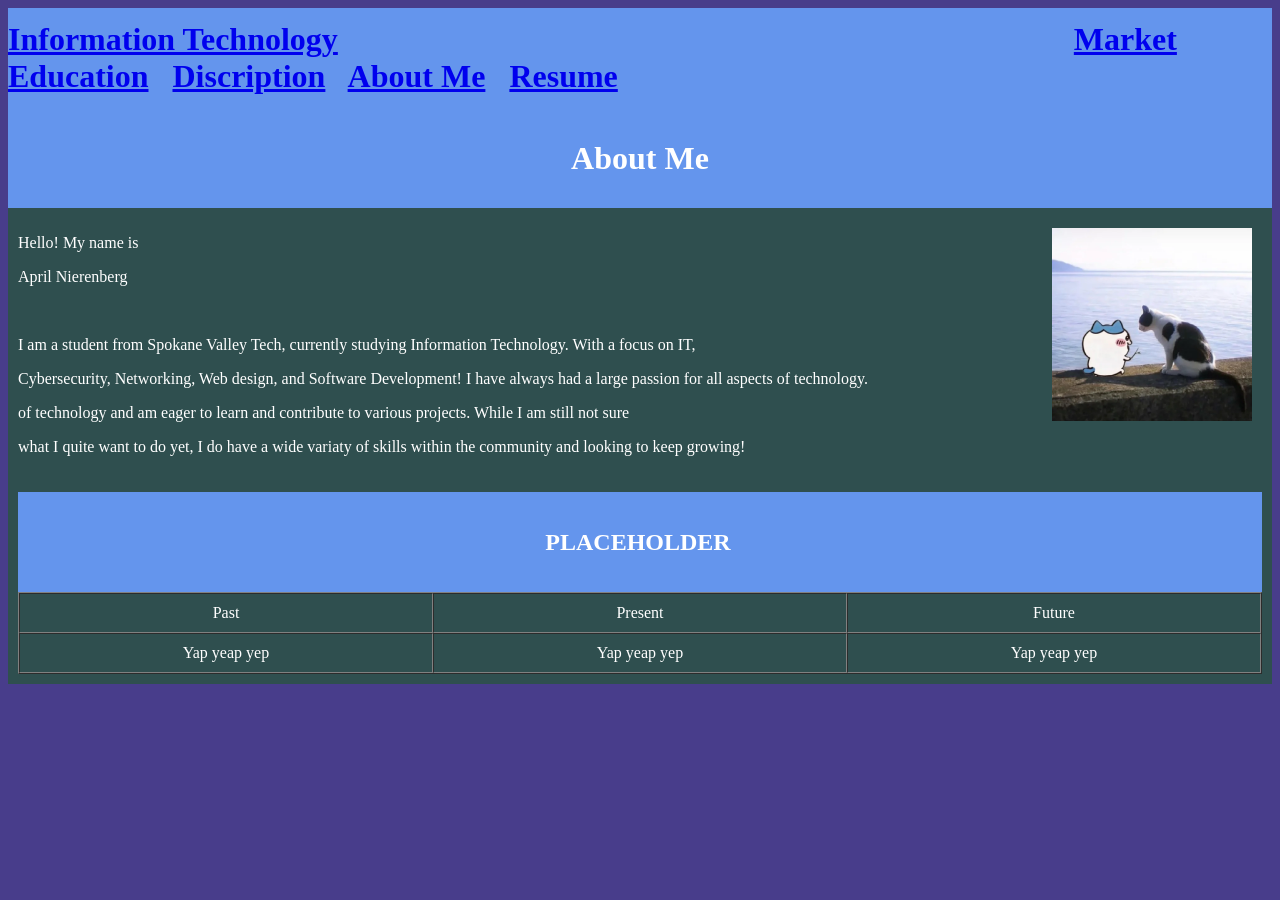
==== aboutme.html @ 9544780b "kdiada" ====
<!DOCTYPE html>
<body>
<head>
    <title>Career</title>
    <link rel="stylesheet" href="style.css">
</head>
<link rel="stylesheet" href="style.css">
</body>
<header>
    <h1> <a href="index.html">Information Technology</a> &nbsp;&nbsp;&nbsp;&nbsp;&nbsp;&nbsp;&nbsp;&nbsp;&nbsp;&nbsp;&nbsp;&nbsp;&nbsp;&nbsp;&nbsp;&nbsp;&nbsp;&nbsp;&nbsp;&nbsp;&nbsp;&nbsp;&nbsp;&nbsp;&nbsp;&nbsp;&nbsp;&nbsp;&nbsp;&nbsp;&nbsp;&nbsp;&nbsp;&nbsp;&nbsp;&nbsp;&nbsp;&nbsp;&nbsp;&nbsp;&nbsp;&nbsp;&nbsp;&nbsp;&nbsp;&nbsp;&nbsp;&nbsp;&nbsp;&nbsp;&nbsp;&nbsp;&nbsp;&nbsp;&nbsp;&nbsp;&nbsp;&nbsp;&nbsp;&nbsp;&nbsp;&nbsp;&nbsp;&nbsp;&nbsp;&nbsp;&nbsp;&nbsp;&nbsp;&nbsp;&nbsp;&nbsp;&nbsp;&nbsp;&nbsp;&nbsp;&nbsp;&nbsp;&nbsp;&nbsp;&nbsp;&nbsp;&nbsp;&nbsp;&nbsp;&nbsp;&nbsp;&nbsp;&nbsp;&nbsp; <a href="market.html">Market<a> &nbsp; <a href="education.html">Education</a> &nbsp; <a href="discription.html">Discription</a> &nbsp; <a href="aboutme.html">About Me</a> &nbsp; <a href="resume.html">Resume</a></h1>
</header>
    <main>
        <header>
            <h1>About Me</h1>
        </header>
        <div style="padding: 10px;">
        <img src="pics/cat.png" alt="hehe :3" style="width: 200px; height: auto; float: right; margin: 10px; display: flex-direction: column;">
        <p>Hello! My name is</p>
        <p>April Nierenberg</p>
        <p>&nbsp;</p>
        <p>I am a student from Spokane Valley Tech, currently studying Information Technology. With a focus on IT,
        <p>Cybersecurity, Networking, Web design, and Software Development! I have always had a large passion for all aspects of technology.</p>
        <p>of technology and am eager to learn and contribute to various projects. While I am still not sure </p>
        <p>what I quite want to do yet, I do have a wide variaty of skills within the community and looking to keep growing!</p>
        </div>
        <div style="padding: 10px;">
                <header>
                    <h2>PLACEHOLDER</h2>
                    <p>&nbsp;</p>
                    </header>
                    <table border="1" cellpadding="10" cellspacing="0" style="width: 100%; box-sizing: border-box;">
                        <tr style="text-align: center;">
                            <td>Past</td>
                            <td>Present</td>
                            <td>Future</td>
                        </tr>
                        <tr style="text-align: center;">
                            <td>Yap yeap yep</td>
                            <td>Yap yeap yep</td>
                            <td>Yap yeap yep</td>
                        </tr>
                    </table>
        </div>
    </main>
</body>
</html>
---- style.css ----
main {background-color: darkslategray;}
p {color: white;}
body {background-color: darkslateblue; color: white; display: flex; flex-direction: column;}
header {background-color:cornflowerblue; color: white; display: flex; justify-content: center; align-items: center; height: 100px;}
---- style.css ----
main {background-color: darkslategray;}
p {color: white;}
body {background-color: darkslateblue; color: white; display: flex; flex-direction: column;}
header {background-color:cornflowerblue; color: white; display: flex; justify-content: center; align-items: center; height: 100px;}
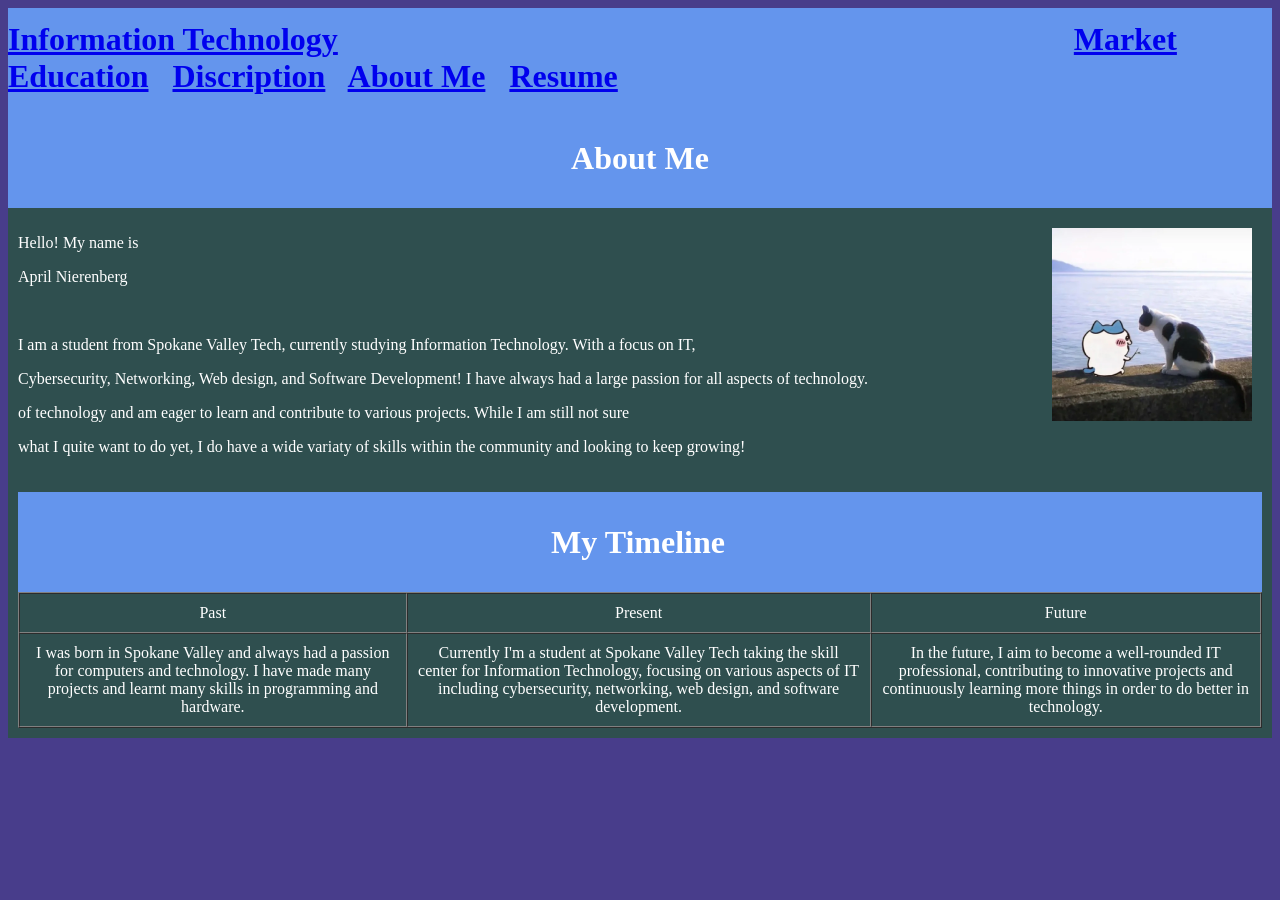
==== commit df662bae: "im so tired i wanna go home D:" ====
--- a/aboutme.html
+++ b/aboutme.html
@@ -25,7 +25,7 @@
         </div>
         <div style="padding: 10px;">
                 <header>
-                    <h2>PLACEHOLDER</h2>
+                    <h1>My Timeline</h1>
                     <p>&nbsp;</p>
                     </header>
                     <table border="1" cellpadding="10" cellspacing="0" style="width: 100%; box-sizing: border-box;">
@@ -35,9 +35,9 @@
                             <td>Future</td>
                         </tr>
                         <tr style="text-align: center;">
-                            <td>Yap yeap yep</td>
-                            <td>Yap yeap yep</td>
-                            <td>Yap yeap yep</td>
+                            <td>I was born in Spokane Valley and always had a passion for computers and technology. I have made many projects and learnt many skills in programming and hardware.</td>
+                            <td>Currently I'm a student at Spokane Valley Tech taking the skill center for Information Technology, focusing on various aspects of IT including cybersecurity, networking, web design, and software development.</td>
+                            <td>In the future, I aim to become a well-rounded IT professional, contributing to innovative projects and continuously learning more things in order to do better in technology.</td>
                         </tr>
                     </table>
         </div>
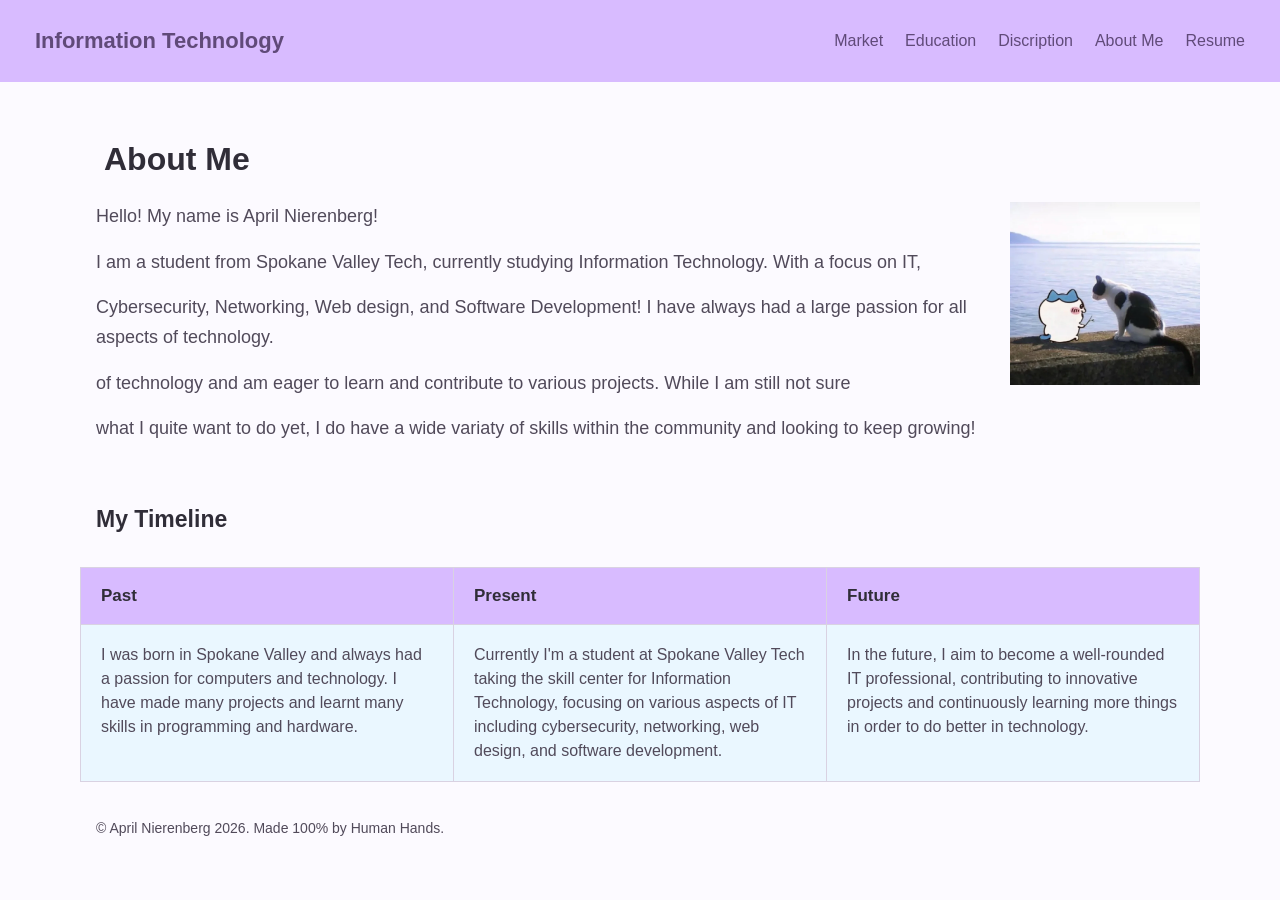
==== commit 1fb73035: "I MADE IT PRETTY :DDDD" ====
--- a/aboutme.html
+++ b/aboutme.html
@@ -1,46 +1,45 @@
 <!DOCTYPE html>
-<body>
+<html>
 <head>
     <title>Career</title>
     <link rel="stylesheet" href="style.css">
 </head>
-<link rel="stylesheet" href="style.css">
-</body>
-<header>
-    <h1> <a href="index.html">Information Technology</a> &nbsp;&nbsp;&nbsp;&nbsp;&nbsp;&nbsp;&nbsp;&nbsp;&nbsp;&nbsp;&nbsp;&nbsp;&nbsp;&nbsp;&nbsp;&nbsp;&nbsp;&nbsp;&nbsp;&nbsp;&nbsp;&nbsp;&nbsp;&nbsp;&nbsp;&nbsp;&nbsp;&nbsp;&nbsp;&nbsp;&nbsp;&nbsp;&nbsp;&nbsp;&nbsp;&nbsp;&nbsp;&nbsp;&nbsp;&nbsp;&nbsp;&nbsp;&nbsp;&nbsp;&nbsp;&nbsp;&nbsp;&nbsp;&nbsp;&nbsp;&nbsp;&nbsp;&nbsp;&nbsp;&nbsp;&nbsp;&nbsp;&nbsp;&nbsp;&nbsp;&nbsp;&nbsp;&nbsp;&nbsp;&nbsp;&nbsp;&nbsp;&nbsp;&nbsp;&nbsp;&nbsp;&nbsp;&nbsp;&nbsp;&nbsp;&nbsp;&nbsp;&nbsp;&nbsp;&nbsp;&nbsp;&nbsp;&nbsp;&nbsp;&nbsp;&nbsp;&nbsp;&nbsp;&nbsp;&nbsp; <a href="market.html">Market<a> &nbsp; <a href="education.html">Education</a> &nbsp; <a href="discription.html">Discription</a> &nbsp; <a href="aboutme.html">About Me</a> &nbsp; <a href="resume.html">Resume</a></h1>
-</header>
+<body>
+    <header>
+        <a href="index.html" style="font-size:22px;font-weight:bold;">Information Technology</a>
+        <div style="display:flex;gap:22px;">
+            <a href="market.html">Market</a>
+            <a href="education.html">Education</a>
+            <a href="discription.html">Discription</a>
+            <a href="aboutme.html">About Me</a>
+            <a href="resume.html">Resume</a>
+        </div>
+    </header>
     <main>
-        <header>
-            <h1>About Me</h1>
-        </header>
-        <div style="padding: 10px;">
-        <img src="pics/cat.png" alt="hehe :3" style="width: 200px; height: auto; float: right; margin: 10px; display: flex-direction: column;">
-        <p>Hello! My name is</p>
-        <p>April Nierenberg</p>
-        <p>&nbsp;</p>
-        <p>I am a student from Spokane Valley Tech, currently studying Information Technology. With a focus on IT,
+        <h1>About Me</h1>
+        <img src="pics/cat.png" alt="hehe :3" style="width:190px;height:auto;float:right;margin:0 0 25px 40px;">
+        <p>Hello! My name is April Nierenberg!</p>
+        <p>I am a student from Spokane Valley Tech, currently studying Information Technology. With a focus on IT,</p>
         <p>Cybersecurity, Networking, Web design, and Software Development! I have always had a large passion for all aspects of technology.</p>
-        <p>of technology and am eager to learn and contribute to various projects. While I am still not sure </p>
+        <p>of technology and am eager to learn and contribute to various projects. While I am still not sure</p>
         <p>what I quite want to do yet, I do have a wide variaty of skills within the community and looking to keep growing!</p>
+        <p><br></p>
+        <div style="clear:both;">
+            <h2 style="height: 45px;">My Timeline</h2>
+            <table>
+                <tr>
+                    <th>Past</th>
+                    <th>Present</th>
+                    <th>Future</th>
+                </tr>
+                <tr>
+                    <td>I was born in Spokane Valley and always had a passion for computers and technology. I have made many projects and learnt many skills in programming and hardware.</td>
+                    <td>Currently I'm a student at Spokane Valley Tech taking the skill center for Information Technology, focusing on various aspects of IT including cybersecurity, networking, web design, and software development.</td>
+                    <td>In the future, I aim to become a well-rounded IT professional, contributing to innovative projects and continuously learning more things in order to do better in technology.</td>
+                </tr>
+            </table>
         </div>
-        <div style="padding: 10px;">
-                <header>
-                    <h1>My Timeline</h1>
-                    <p>&nbsp;</p>
-                    </header>
-                    <table border="1" cellpadding="10" cellspacing="0" style="width: 100%; box-sizing: border-box;">
-                        <tr style="text-align: center;">
-                            <td>Past</td>
-                            <td>Present</td>
-                            <td>Future</td>
-                        </tr>
-                        <tr style="text-align: center;">
-                            <td>I was born in Spokane Valley and always had a passion for computers and technology. I have made many projects and learnt many skills in programming and hardware.</td>
-                            <td>Currently I'm a student at Spokane Valley Tech taking the skill center for Information Technology, focusing on various aspects of IT including cybersecurity, networking, web design, and software development.</td>
-                            <td>In the future, I aim to become a well-rounded IT professional, contributing to innovative projects and continuously learning more things in order to do better in technology.</td>
-                        </tr>
-                    </table>
-        </div>
+        <p style="margin-top:35px;font-size:14px;">&copy; April Nierenberg 2026. Made 100% by Human Hands.</p>
     </main>
 </body>
 </html>
--- a/style.css
+++ b/style.css
@@ -1,4 +1,12 @@
-main {background-color: darkslategray;}
-p {color: white;}
-body {background-color: darkslateblue; color: white; display: flex; flex-direction: column;}
-header {background-color:cornflowerblue; color: white; display: flex; justify-content: center; align-items: center; height: 100px;}+body {margin: 0; background: #FCFAFF; color: #302D38;font-family: 'Segoe UI',Tahoma, Geneva, Verdana,sans-serif}
+header {display: flex; align-items: center; justify-content: space-between; min-height: 42px; padding: 20px 35px; background: #D8BBFF; color: #302D38} 
+a {color: #604A79; text-decoration: none; font-size: 16px}
+a:hover {color: #8A4F72; text-decoration: underline}
+main {max-width: 1120px; margin: auto; padding: 35px}
+p {margin: 16px; color: #514A5A; font-size: 18px; line-height: 1.65}
+h1 {margin: 24px; color: #302D38; font-size: 32px}
+h2 {margin: 16px; color: #302D38; font-size: 23px}
+table {width: 100%; border-collapse: collapse; table-layout: fixed}
+td,th {padding: 18px 20px; border: 1px solid #D9D2E2;text-align: left; vertical-align: top}
+th {background: #D8BBFF; color: #302D38; font-size: 17px}
+td {background: #EAF7FF; color: #514A5A; font-size: 16px;line-height: 1.5}
